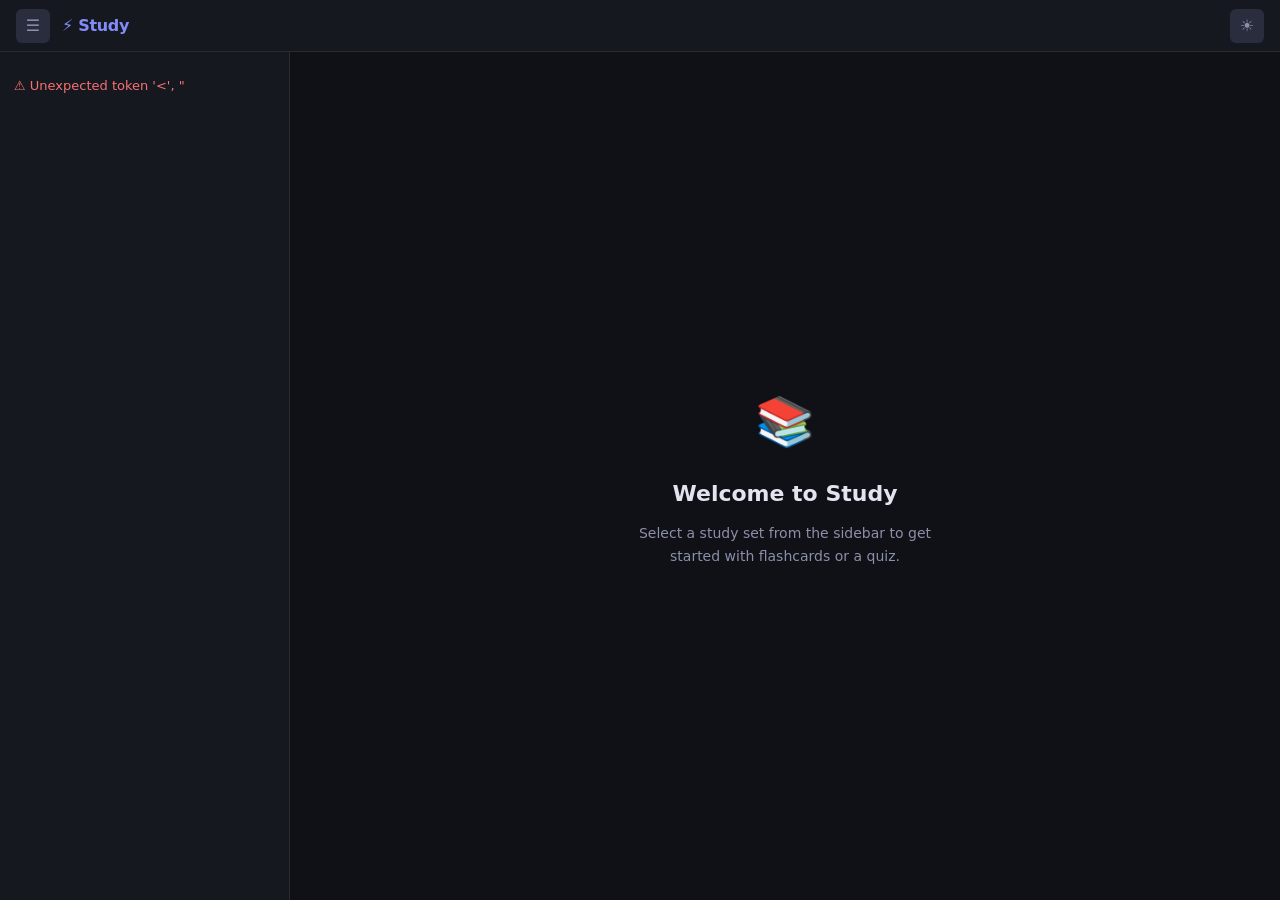
==== index.html @ 2423d0cb "init: flashcard and quiz study app - Vanilla JS/HTML/CSS single-page app served via nginx - Auto-dis" ====
<!--
  ╔══════════════════════════════════════════════════════════════╗
  ║  Study — Flashcard & Quiz Study Application               ║
  ║                                                              ║
  ║  HOW TO RUN:                                                 ║
  ║  This app uses fetch() to load JSON files, which requires    ║
  ║  a local HTTP server (file:// protocol won't work).          ║
  ║                                                              ║
  ║  Option 1:  docker compose up                                ║
  ║             → http://localhost:8080                          ║
  ║                                                              ║
  ║  Option 2:  npx serve .                                      ║
  ║  Option 3:  python3 -m http.server 8080                      ║
  ║  Option 4:  VS Code Live Server                              ║
  ╚══════════════════════════════════════════════════════════════╝
-->
<!DOCTYPE html>
<html lang="en">
<head>
  <meta charset="UTF-8">
  <meta name="viewport" content="width=device-width, initial-scale=1.0">
  <title>Study</title>
  <link rel="stylesheet" href="style.css">
</head>
<body class="dark">

<div id="app">

  <!-- Header -->
  <div id="header">
    <button id="btn-sidebar-toggle" title="Toggle sidebar">☰</button>
    <div id="header-title">⚡ Study</div>
    <button id="btn-theme" title="Toggle theme">🌙</button>
  </div>

  <!-- Loading overlay -->
  <div id="loading-overlay"><div class="spinner"></div></div>

  <!-- Sidebar -->
  <nav id="sidebar" aria-label="Study materials">
    <div id="sidebar-tree"></div>
  </nav>

  <!-- Main area -->
  <main id="main">

    <!-- Welcome state -->
    <div id="welcome">
      <div class="welcome-icon">📚</div>
      <div class="welcome-title">Welcome to Study</div>
      <div class="welcome-sub">Select a study set from the sidebar to get started with flashcards or a quiz.</div>
    </div>

    <!-- Content panel (hidden until file loaded) -->
    <div id="content-panel">

      <!-- Tab bar -->
      <div id="tab-bar">
        <button class="tab-btn" id="tab-btn-flashcards" data-tab="flashcards">⬛ Flashcards</button>
        <button class="tab-btn" id="tab-btn-quiz" data-tab="quiz">❓ Quiz</button>
        <div class="tab-spacer"></div>
        <div class="shuffle-wrap">
          <span class="shuffle-label">Shuffle</span>
          <button class="toggle-btn" id="btn-shuffle" title="Toggle shuffle"></button>
        </div>
      </div>

      <!-- Flashcards tab -->
      <div id="tab-flashcards">
        <div class="flashcard-scene">
          <div class="progress-text" id="fc-progress"></div>
          <div class="card-3d-wrap" id="card-wrap" role="button" tabindex="0" aria-label="Flashcard — click to flip">
            <div class="card-3d" id="card-3d">
              <div class="card-face card-face-front">
                <div class="card-face-label">FRONT</div>
                <div class="card-face-text" id="fc-front"></div>
                <div class="card-flip-hint">🖱 Click to reveal answer</div>
              </div>
              <div class="card-face card-face-back">
                <div class="card-face-label">BACK</div>
                <div class="card-face-text" id="fc-back"></div>
              </div>
            </div>
          </div>
          <div class="card-controls">
            <button class="nav-btn" id="fc-prev" title="Previous card">‹</button>
            <button class="nav-btn" id="fc-next" title="Next card">›</button>
          </div>
        </div>
      </div>

      <!-- Quiz tab -->
      <div id="tab-quiz">
        <div class="quiz-nav-bar">
          <button class="nav-btn" id="quiz-prev" title="Previous question (←)">‹</button>
          <div class="progress-text-quiz" id="quiz-progress-inline"></div>
          <button class="nav-btn" id="quiz-next" title="Next question (→)">›</button>
          <button class="finish-btn" id="quiz-finish" style="display:none">Finish Quiz</button>
        </div>
        <div class="quiz-scene">
          <div class="quiz-card" id="quiz-card">
            <div class="quiz-question" id="quiz-question"></div>
            <div id="quiz-answer-area"></div>
            <div class="feedback-row" id="quiz-feedback" style="display:none"></div>
          </div>
        </div>
      </div>

      <!-- Results tab -->
      <div id="tab-results">
        <div class="results-scene">
          <div class="score-card" id="score-card">
            <div class="score-num" id="result-score"></div>
            <div class="score-pct" id="result-pct"></div>
            <div class="score-label">Quiz Complete</div>
          </div>
          <div class="results-actions">
            <button class="btn-retake" id="btn-retake">↺ Retake Quiz</button>
            <button class="btn-back-study" id="btn-back-study">← Back to Flashcards</button>
          </div>
          <div class="review-list" id="review-list"></div>
        </div>
      </div>

    </div><!-- #content-panel -->
  </main>
</div><!-- #app -->

<script src="app.js"></script>
</body>
</html>
---- style.css ----
/* ── CSS Variables ─────────────────────────────────────────── */
:root {
  --sidebar-width: 290px;
  --header-height: 52px;
  --transition: 0.28s cubic-bezier(0.4, 0, 0.2, 1);
  --radius-sm: 6px;
  --radius-md: 10px;
  --radius-lg: 14px;
}

body.dark {
  --bg-page:       #0f1117;
  --bg-sidebar:    #161820;
  --bg-surface:    #1c1f2a;
  --bg-card:       #232636;
  --bg-card-back:  #1a2035;
  --bg-hover:      rgba(255,255,255,0.06);
  --bg-active:     rgba(99,102,241,0.18);
  --bg-input:      #2a2d3e;
  --bg-btn:        #2a2d3e;
  --bg-btn-hover:  #333650;
  --bg-correct:    rgba(34,197,94,0.15);
  --bg-wrong:      rgba(239,68,68,0.15);
  --bg-reveal:     rgba(59,130,246,0.12);
  --color-text:    #e2e4ee;
  --color-muted:   #8b8fa8;
  --color-dim:     #5a5e75;
  --color-accent:  #818cf8;
  --color-accent2: #6366f1;
  --color-border:  rgba(255,255,255,0.08);
  --color-border2: rgba(255,255,255,0.14);
  --color-correct: #4ade80;
  --color-wrong:   #f87171;
  --color-reveal:  #60a5fa;
  --shadow-card:   0 4px 24px rgba(0,0,0,0.45);
  --shadow-flip:   0 12px 40px rgba(0,0,0,0.6);
}

body.light {
  --bg-page:       #f5f5f7;
  --bg-sidebar:    #ffffff;
  --bg-surface:    #ffffff;
  --bg-card:       #ffffff;
  --bg-card-back:  #f0f4ff;
  --bg-hover:      rgba(0,0,0,0.05);
  --bg-active:     rgba(99,102,241,0.1);
  --bg-input:      #f3f4f6;
  --bg-btn:        #f3f4f6;
  --bg-btn-hover:  #e5e7eb;
  --bg-correct:    rgba(34,197,94,0.12);
  --bg-wrong:      rgba(239,68,68,0.1);
  --bg-reveal:     rgba(59,130,246,0.08);
  --color-text:    #111827;
  --color-muted:   #6b7280;
  --color-dim:     #9ca3af;
  --color-accent:  #6366f1;
  --color-accent2: #4f46e5;
  --color-border:  rgba(0,0,0,0.08);
  --color-border2: rgba(0,0,0,0.14);
  --color-correct: #16a34a;
  --color-wrong:   #dc2626;
  --color-reveal:  #2563eb;
  --shadow-card:   0 2px 12px rgba(0,0,0,0.08), 0 1px 3px rgba(0,0,0,0.06);
  --shadow-flip:   0 8px 32px rgba(0,0,0,0.15);
}

/* ── Reset & Base ──────────────────────────────────────────── */
*, *::before, *::after { box-sizing: border-box; margin: 0; padding: 0; }
html, body { height: 100%; overflow: hidden; }
body {
  font-family: -apple-system, BlinkMacSystemFont, 'Segoe UI', system-ui, sans-serif;
  background: var(--bg-page);
  color: var(--color-text);
  font-size: 15px;
  line-height: 1.5;
  transition: background var(--transition), color var(--transition);
}
button { cursor: pointer; border: none; background: none; font: inherit; color: inherit; }
input { font: inherit; color: inherit; }

/* ── Layout ────────────────────────────────────────────────── */
#app { display: flex; height: 100vh; overflow: hidden; }

/* ── Header ────────────────────────────────────────────────── */
#header {
  position: fixed; top: 0; left: 0; right: 0;
  height: var(--header-height);
  background: var(--bg-sidebar);
  border-bottom: 1px solid var(--color-border);
  display: flex; align-items: center;
  padding: 0 16px;
  z-index: 100;
  gap: 12px;
  transition: background var(--transition);
}
#header-title {
  font-size: 16px; font-weight: 600;
  color: var(--color-accent);
  letter-spacing: -0.3px;
  flex: 1;
}
#btn-sidebar-toggle, #btn-theme {
  width: 34px; height: 34px;
  display: flex; align-items: center; justify-content: center;
  border-radius: var(--radius-sm);
  background: var(--bg-btn);
  transition: background 0.15s;
  font-size: 16px;
  color: var(--color-muted);
  flex-shrink: 0;
}
#btn-sidebar-toggle:hover, #btn-theme:hover { background: var(--bg-btn-hover); color: var(--color-text); }

/* ── Sidebar ────────────────────────────────────────────────── */
#sidebar {
  position: fixed; top: var(--header-height); left: 0; bottom: 0;
  width: var(--sidebar-width);
  background: var(--bg-sidebar);
  border-right: 1px solid var(--color-border);
  overflow-y: auto;
  overflow-x: hidden;
  transition: transform var(--transition), background var(--transition);
  z-index: 50;
  padding: 8px 0 24px;
}
#sidebar.hidden { transform: translateX(calc(-1 * var(--sidebar-width))); }

#sidebar::-webkit-scrollbar { width: 4px; }
#sidebar::-webkit-scrollbar-track { background: transparent; }
#sidebar::-webkit-scrollbar-thumb { background: var(--color-border2); border-radius: 4px; }

/* ── Sidebar: themes & files ────────────────────────────────── */
.theme-group { margin-bottom: 2px; }
.theme-header {
  display: flex; align-items: center;
  padding: 7px 14px 7px 12px;
  gap: 8px;
  cursor: pointer;
  border-radius: 0;
  transition: background 0.12s;
  user-select: none;
}
.theme-header:hover { background: var(--bg-hover); }
.theme-icon {
  font-size: 13px;
  color: var(--color-dim);
  transition: transform 0.2s;
  flex-shrink: 0;
  display: inline-block;
}
.theme-icon.open { transform: rotate(90deg); }
.theme-label { font-size: 11px; font-weight: 600; text-transform: uppercase; letter-spacing: 0.8px; color: var(--color-muted); }
.theme-files { overflow: hidden; transition: max-height 0.25s ease; }

.file-item {
  display: flex; flex-direction: column;
  padding: 7px 10px 7px 16px;
  cursor: pointer;
  border-radius: var(--radius-sm);
  margin: 0 6px;
  transition: background 0.12s;
}
.file-item:hover { background: var(--bg-hover); }
.file-item.active { background: var(--bg-active); }
.file-item.active .file-name { color: var(--color-accent); font-weight: 500; }
.file-item-top { display: flex; align-items: center; gap: 6px; margin-bottom: 5px; }
.file-name { font-size: 13px; color: var(--color-text); flex: 1; min-width: 0; white-space: nowrap; overflow: hidden; text-overflow: ellipsis; }
.file-score { font-size: 10px; color: var(--color-muted); font-weight: 500; white-space: nowrap; flex-shrink: 0; }
.file-restart {
  opacity: 0; font-size: 11px; color: var(--color-dim);
  padding: 1px 4px; border-radius: var(--radius-sm);
  transition: opacity 0.15s, background 0.12s, color 0.12s;
  flex-shrink: 0; line-height: 1.4;
}
.file-item:hover .file-restart { opacity: 1; }
.file-restart:hover { background: var(--bg-btn-hover); color: var(--color-text); }
.file-progress-wrap {
  height: 3px;
  background: var(--color-border);
  border-radius: 2px;
  overflow: hidden;
}
.file-progress-bar {
  height: 100%; width: 0%;
  background: var(--color-accent2);
  border-radius: 2px;
  transition: width 0.35s ease;
}
.file-item.active .file-progress-bar { background: var(--color-accent); }

/* ── Main content area ──────────────────────────────────────── */
#main {
  margin-top: var(--header-height);
  margin-left: var(--sidebar-width);
  flex: 1;
  transition: margin-left var(--transition);
  overflow-y: auto;
  height: calc(100vh - var(--header-height));
  background: var(--bg-page);
  transition: background var(--transition), margin-left var(--transition);
}
#main.full { margin-left: 0; }

#main::-webkit-scrollbar { width: 6px; }
#main::-webkit-scrollbar-track { background: transparent; }
#main::-webkit-scrollbar-thumb { background: var(--color-border2); border-radius: 4px; }

/* ── Welcome / empty state ─────────────────────────────────── */
#welcome {
  display: flex; flex-direction: column; align-items: center; justify-content: center;
  height: 100%; gap: 12px;
  padding: 40px;
  text-align: center;
}
.welcome-icon { font-size: 48px; margin-bottom: 8px; }
.welcome-title { font-size: 22px; font-weight: 600; color: var(--color-text); }
.welcome-sub { font-size: 14px; color: var(--color-muted); max-width: 320px; line-height: 1.6; }

/* ── Content panel ──────────────────────────────────────────── */
#content-panel { display: none; flex-direction: column; height: 100%; }
#content-panel.visible { display: flex; }

/* ── Tab bar ────────────────────────────────────────────────── */
#tab-bar {
  display: flex; align-items: center;
  padding: 0 24px;
  border-bottom: 1px solid var(--color-border);
  background: var(--bg-surface);
  flex-shrink: 0;
  gap: 4px;
  height: 48px;
  transition: background var(--transition);
}
.tab-btn {
  padding: 6px 16px;
  font-size: 14px; font-weight: 500;
  border-radius: var(--radius-sm);
  color: var(--color-muted);
  transition: background 0.12s, color 0.12s;
}
.tab-btn:hover { background: var(--bg-hover); color: var(--color-text); }
.tab-btn.active { background: var(--bg-active); color: var(--color-accent); }

.tab-spacer { flex: 1; }
.shuffle-wrap { display: flex; align-items: center; gap: 8px; }
.shuffle-label { font-size: 12px; color: var(--color-muted); }
.toggle-btn {
  width: 38px; height: 22px;
  border-radius: 11px;
  background: var(--color-dim);
  position: relative; cursor: pointer;
  transition: background 0.2s;
  flex-shrink: 0;
  border: none;
}
.toggle-btn.on { background: var(--color-accent2); }
.toggle-btn::after {
  content: '';
  position: absolute; top: 3px; left: 3px;
  width: 16px; height: 16px;
  border-radius: 50%; background: #fff;
  transition: transform 0.2s;
}
.toggle-btn.on::after { transform: translateX(16px); }

/* ── Tab sections ───────────────────────────────────────────── */
#tab-flashcards, #tab-quiz, #tab-results { display: none; flex: 1; overflow-y: auto; }
#tab-flashcards.active, #tab-quiz.active, #tab-results.active { display: flex; flex-direction: column; }

/* ── Flashcard scene ────────────────────────────────────────── */
.flashcard-scene {
  display: flex; flex-direction: column; align-items: center;
  padding: 32px 24px 24px;
  flex: 1;
}
.progress-text { font-size: 13px; color: var(--color-muted); margin-bottom: 24px; font-weight: 500; }

.card-3d-wrap {
  perspective: 1000px;
  width: 100%; max-width: 600px; min-height: 260px;
  cursor: pointer;
  margin-bottom: 32px;
}
.card-3d {
  width: 100%; height: 100%; min-height: 260px;
  position: relative;
  transform-style: preserve-3d;
  transition: transform 0.55s cubic-bezier(0.4, 0, 0.2, 1);
}
.card-3d.flipped { transform: rotateY(180deg); }

.card-face {
  position: absolute; inset: 0;
  border-radius: var(--radius-lg);
  padding: 32px;
  display: flex; flex-direction: column; align-items: center; justify-content: center;
  text-align: center;
  backface-visibility: hidden;
  -webkit-backface-visibility: hidden;
  box-shadow: var(--shadow-card);
  transition: background var(--transition);
}
.card-face-front {
  background: var(--bg-card);
  border: 1px solid var(--color-border);
}
.card-face-back {
  background: var(--bg-card-back);
  border: 1px solid var(--color-border);
  transform: rotateY(180deg);
}

.card-face-label {
  font-size: 10px; font-weight: 600; text-transform: uppercase; letter-spacing: 1px;
  color: var(--color-dim); margin-bottom: 16px;
}
.card-face-text { font-size: 17px; line-height: 1.6; color: var(--color-text); }
.card-flip-hint {
  font-size: 12px; color: var(--color-dim); margin-top: 16px;
  display: flex; align-items: center; gap: 6px;
}

.card-controls {
  display: flex; align-items: center; gap: 24px;
}
.nav-btn {
  width: 44px; height: 44px;
  display: flex; align-items: center; justify-content: center;
  border-radius: 50%;
  background: var(--bg-btn);
  font-size: 18px; color: var(--color-muted);
  transition: background 0.12s, color 0.12s, transform 0.1s;
}
.nav-btn:hover:not(:disabled) { background: var(--bg-btn-hover); color: var(--color-text); }
.nav-btn:active:not(:disabled) { transform: scale(0.93); }
.nav-btn:disabled { opacity: 0.35; cursor: not-allowed; }

/* ── Quiz ───────────────────────────────────────────────────── */
#tab-quiz { display: none; flex-direction: column; flex: 1; overflow: hidden; }
#tab-quiz.active { display: flex; }
.quiz-nav-bar {
  display: flex; align-items: center; gap: 12px;
  padding: 10px 24px;
  border-bottom: 1px solid var(--color-border);
  background: var(--bg-surface);
  flex-shrink: 0;
  transition: background var(--transition);
}
.progress-text-quiz { flex: 1; text-align: center; font-size: 13px; color: var(--color-muted); font-weight: 500; }
.quiz-scene {
  display: flex; flex-direction: column; align-items: center;
  padding: 32px 24px 24px;
  flex: 1;
  overflow-y: auto;
}
.quiz-card {
  width: 100%; max-width: 620px;
  background: var(--bg-card);
  border: 1px solid var(--color-border);
  border-radius: var(--radius-lg);
  padding: 28px 28px 24px;
  box-shadow: var(--shadow-card);
  transition: background var(--transition);
}
.quiz-question { font-size: 17px; line-height: 1.6; color: var(--color-text); margin-bottom: 22px; font-weight: 500; }

.options-list { display: flex; flex-direction: column; gap: 10px; }
.option-btn {
  width: 100%; padding: 12px 16px;
  text-align: left; font-size: 15px;
  border: 1.5px solid var(--color-border2);
  border-radius: var(--radius-md);
  background: var(--bg-input);
  color: var(--color-text);
  transition: background 0.12s, border-color 0.12s, transform 0.08s;
  line-height: 1.4;
}
.option-btn:hover:not(:disabled) { background: var(--bg-btn-hover); border-color: var(--color-accent); }
.option-btn:active:not(:disabled) { transform: scale(0.99); }
.option-btn:disabled { cursor: default; }
.option-btn.correct { background: var(--bg-correct); border-color: var(--color-correct); color: var(--color-correct); }
.option-btn.wrong { background: var(--bg-wrong); border-color: var(--color-wrong); color: var(--color-wrong); }
.option-btn.reveal { background: var(--bg-reveal); border-color: var(--color-reveal); color: var(--color-reveal); }

.tf-row { display: flex; gap: 12px; }
.tf-btn {
  flex: 1; padding: 12px 16px;
  font-size: 15px; font-weight: 500;
  border: 1.5px solid var(--color-border2);
  border-radius: var(--radius-md);
  background: var(--bg-input);
  color: var(--color-text);
  transition: background 0.12s, border-color 0.12s;
}
.tf-btn:hover:not(:disabled) { background: var(--bg-btn-hover); border-color: var(--color-accent); }
.tf-btn:disabled { cursor: default; }
.tf-btn.correct { background: var(--bg-correct); border-color: var(--color-correct); color: var(--color-correct); }
.tf-btn.wrong { background: var(--bg-wrong); border-color: var(--color-wrong); color: var(--color-wrong); }

.text-answer-wrap { display: flex; flex-direction: column; gap: 10px; }
.text-area { resize: vertical; min-height: 90px; line-height: 1.5; }
.text-input {
  flex: 1; padding: 10px 14px;
  border: 1.5px solid var(--color-border2);
  border-radius: var(--radius-md);
  background: var(--bg-input);
  color: var(--color-text);
  font-size: 15px;
  outline: none;
  transition: border-color 0.15s;
}
.text-input:focus { border-color: var(--color-accent); }
.text-input:disabled { opacity: 0.7; cursor: default; }
.submit-btn {
  padding: 10px 18px;
  border: 1.5px solid var(--color-accent2);
  border-radius: var(--radius-md);
  background: var(--color-accent2);
  color: #fff;
  font-size: 15px; font-weight: 500;
  transition: opacity 0.15s, transform 0.08s;
  white-space: nowrap;
  flex-shrink: 0;
}
.submit-btn:hover { opacity: 0.88; }
.submit-btn:active { transform: scale(0.97); }
.submit-btn:disabled { opacity: 0.45; cursor: default; }

.feedback-row {
  margin-top: 14px; font-size: 14px; font-weight: 500;
  display: flex; align-items: center; gap: 8px;
}
.feedback-row.correct { color: var(--color-correct); }
.feedback-row.wrong { color: var(--color-wrong); }
.feedback-correct-reveal { color: var(--color-reveal); font-weight: 400; }
.feedback-row.neutral { color: var(--color-muted); }
.feedback-ref-answer { color: var(--color-correct); font-weight: 400; display: block; margin-top: 6px; }
.feedback-row.neutral { flex-direction: column; align-items: flex-start; }



.finish-btn {
  padding: 10px 20px;
  border: 1.5px solid var(--color-accent2);
  border-radius: var(--radius-md);
  background: var(--color-accent2);
  color: #fff; font-size: 14px; font-weight: 500;
  transition: opacity 0.15s, transform 0.08s;
}
.finish-btn:hover { opacity: 0.88; }
.finish-btn:active { transform: scale(0.97); }

/* ── Results ─────────────────────────────────────────────────── */
.results-scene {
  display: flex; flex-direction: column; align-items: center;
  padding: 40px 24px 40px;
  flex: 1;
  gap: 28px;
}
.score-card {
  background: var(--bg-card);
  border: 1px solid var(--color-border);
  border-radius: var(--radius-lg);
  padding: 32px 40px;
  text-align: center;
  box-shadow: var(--shadow-card);
  min-width: 280px;
}
.score-num { font-size: 44px; font-weight: 700; line-height: 1; margin-bottom: 6px; }
.score-pct { font-size: 20px; font-weight: 600; color: var(--color-muted); }
.score-label { font-size: 14px; color: var(--color-dim); margin-top: 8px; }

.score-card.great .score-num { color: var(--color-correct); }
.score-card.ok .score-num { color: #f59e0b; }
.score-card.low .score-num { color: var(--color-wrong); }

.results-actions { display: flex; gap: 12px; flex-wrap: wrap; justify-content: center; }
.results-actions button {
  padding: 10px 22px;
  border-radius: var(--radius-md);
  font-size: 14px; font-weight: 500;
  transition: opacity 0.15s, transform 0.08s;
}
.results-actions button:active { transform: scale(0.97); }
.btn-retake {
  background: var(--color-accent2); color: #fff;
  border: 1.5px solid var(--color-accent2);
}
.btn-back-study {
  background: var(--bg-btn); color: var(--color-text);
  border: 1.5px solid var(--color-border2);
}
.btn-retake:hover { opacity: 0.88; }
.btn-back-study:hover { background: var(--bg-btn-hover); }

.review-list { width: 100%; max-width: 640px; display: flex; flex-direction: column; gap: 12px; }
.review-item {
  background: var(--bg-card);
  border: 1px solid var(--color-border);
  border-radius: var(--radius-md);
  padding: 14px 16px;
  font-size: 14px;
  transition: background var(--transition);
}
.review-item.correct-item { border-left: 3px solid var(--color-correct); }
.review-item.open-item { border-left: 3px solid var(--color-muted); }
.review-item.wrong-item { border-left: 3px solid var(--color-wrong); }
.review-q { font-weight: 500; color: var(--color-text); margin-bottom: 8px; display: flex; gap: 8px; align-items: flex-start; }
.review-indicator { flex-shrink: 0; font-size: 15px; margin-top: 1px; }
.review-indicator.ok { color: var(--color-correct); }
.review-indicator.open { color: var(--color-muted); }
.review-indicator.bad { color: var(--color-wrong); }
.review-answers { display: flex; flex-direction: column; gap: 4px; padding-left: 24px; }
.review-ans-row { font-size: 13px; color: var(--color-muted); }
.review-ans-row span { font-weight: 500; }
.review-ans-row.user-correct span { color: var(--color-correct); }
.review-ans-row.user-wrong span { color: var(--color-wrong); }
.review-ans-row.correct-ans span { color: var(--color-correct); }
.review-ans-row.user-open span { color: var(--color-text); }
.review-ans-row.ref-ans { font-style: italic; }
.review-ans-row.ref-ans span { color: var(--color-muted); }

/* ── Loading ─────────────────────────────────────────────────── */
#loading-overlay {
  display: none; position: fixed; inset: 0;
  background: rgba(0,0,0,0.4);
  align-items: center; justify-content: center;
  z-index: 200;
}
#loading-overlay.visible { display: flex; }
.spinner {
  width: 36px; height: 36px;
  border: 3px solid var(--color-border2);
  border-top-color: var(--color-accent);
  border-radius: 50%;
  animation: spin 0.7s linear infinite;
}
@keyframes spin { to { transform: rotate(360deg); } }

/* ── Responsive ──────────────────────────────────────────────── */
@media (max-width: 640px) {
  :root { --sidebar-width: 240px; }
  .card-face { padding: 24px 20px; }
  .card-face-text { font-size: 15px; }
  .quiz-card { padding: 20px; }
  .quiz-question { font-size: 15px; }
}
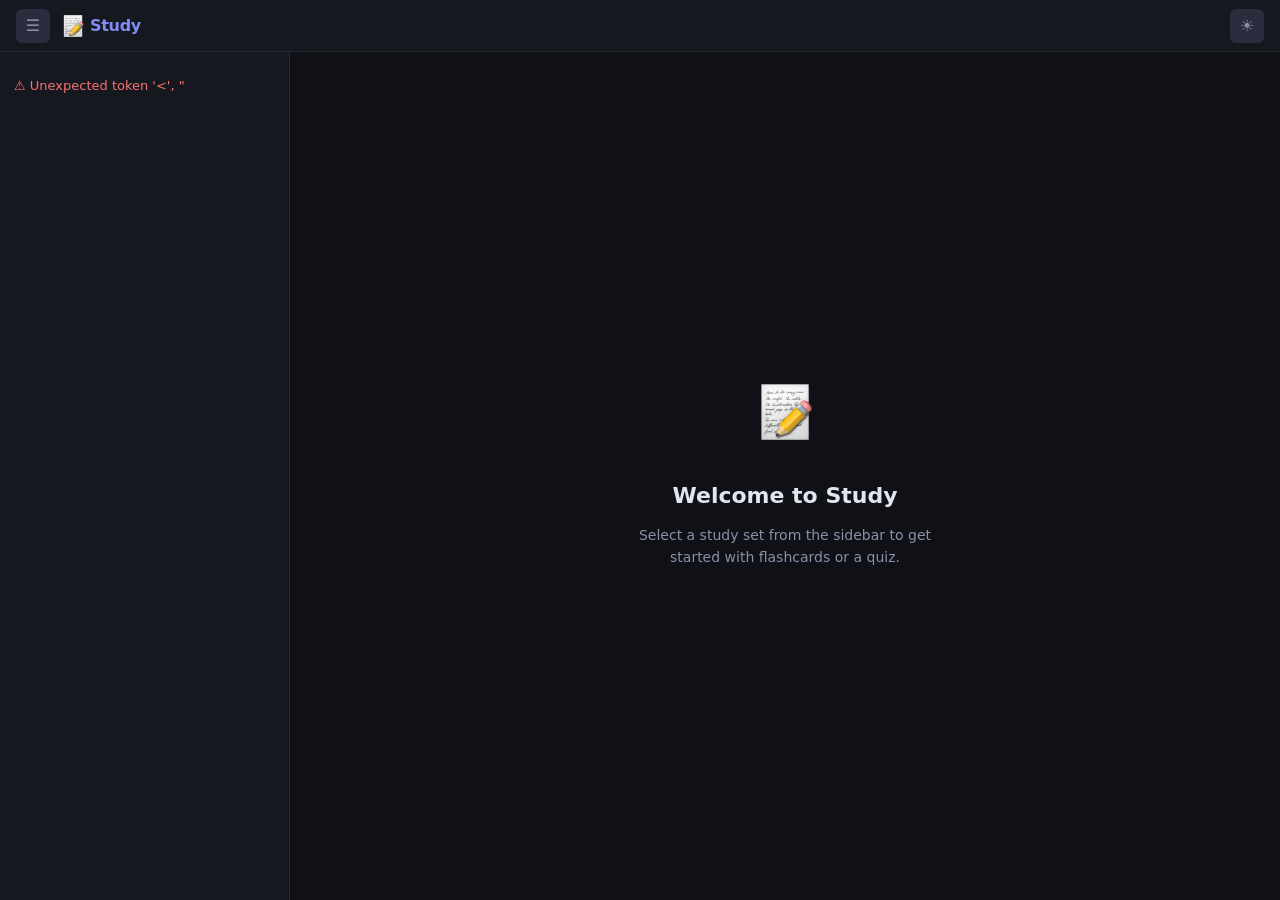
==== commit c50dfa66: "feat: add memo icon as favicon and replace emoji in header and welcome screen" ====
--- a/index.html
+++ b/index.html
@@ -21,6 +21,7 @@
   <meta name="viewport" content="width=device-width, initial-scale=1.0">
   <title>Study</title>
   <link rel="stylesheet" href="style.css">
+  <link rel="icon" type="image/png" href="icons/memo.png">
 </head>
 <body class="dark">
 
@@ -29,7 +30,7 @@
   <!-- Header -->
   <div id="header">
     <button id="btn-sidebar-toggle" title="Toggle sidebar">☰</button>
-    <div id="header-title">⚡ Study</div>
+    <div id="header-title"><img src="icons/memo.png" style="height:22px;vertical-align:middle;margin-right:6px;">Study</div>
     <button id="btn-theme" title="Toggle theme">🌙</button>
   </div>
 
@@ -46,7 +47,7 @@
 
     <!-- Welcome state -->
     <div id="welcome">
-      <div class="welcome-icon">📚</div>
+      <div class="welcome-icon"><img src="icons/memo.png" style="width:56px;"></div>
       <div class="welcome-title">Welcome to Study</div>
       <div class="welcome-sub">Select a study set from the sidebar to get started with flashcards or a quiz.</div>
     </div>
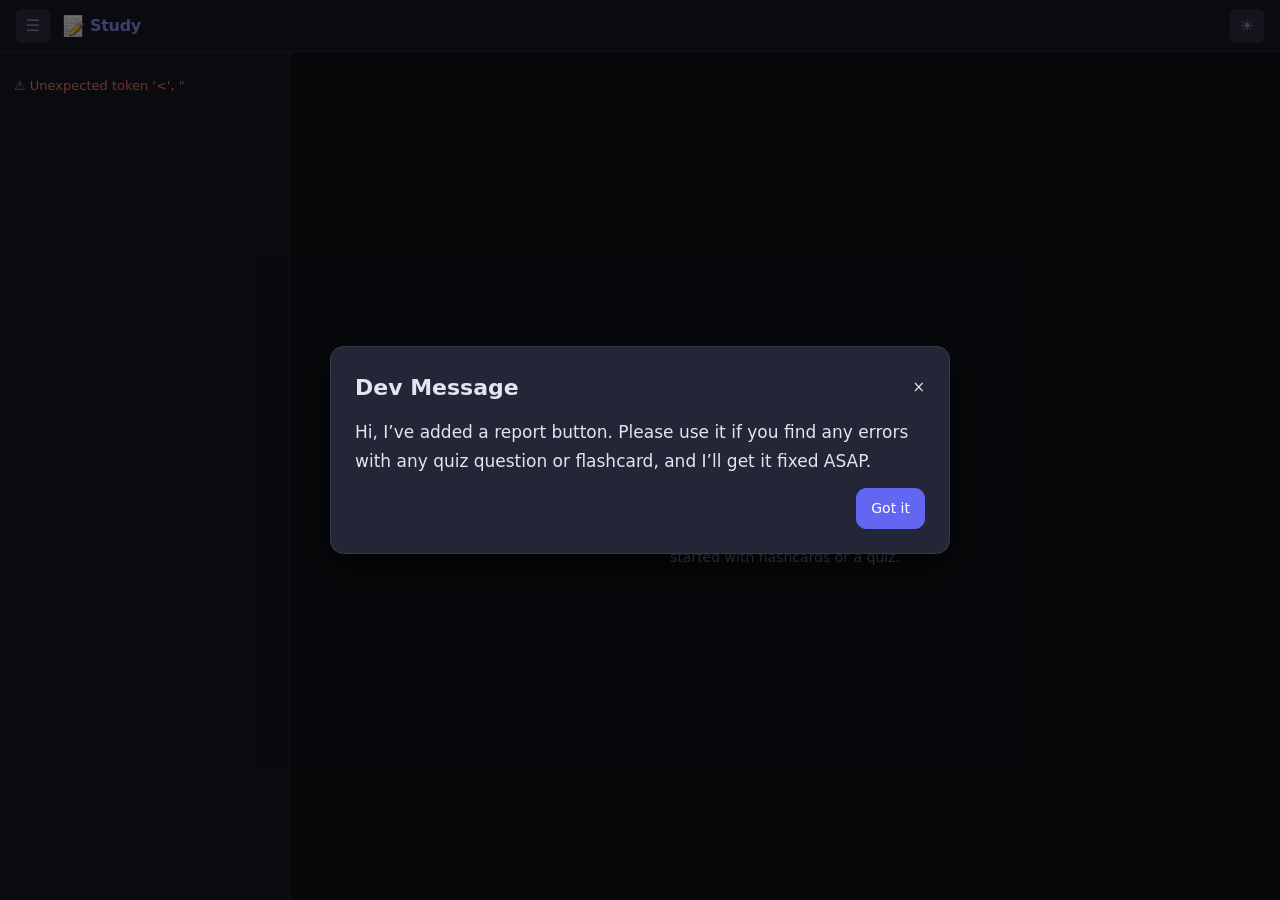
==== commit cacc1c5e: "dev note" ====
--- a/index.html
+++ b/index.html
@@ -1,6 +1,6 @@
 <!--
   ╔══════════════════════════════════════════════════════════════╗
-  ║  Study — Flashcard & Quiz Study Application               ║
+  ║  Study — Flashcard & Quiz Study Application                  ║
   ║                                                              ║
   ║  HOW TO RUN:                                                 ║
   ║  This app uses fetch() to load JSON files, which requires    ║
@@ -86,6 +86,7 @@
           <div class="card-controls">
             <button class="nav-btn" id="fc-prev" title="Previous card">‹</button>
             <button class="nav-btn" id="fc-next" title="Next card">›</button>
+            <button id="btn-report-fab" title="Report an issue" aria-label="Report an issue">Report 🚩</button>
           </div>
         </div>
       </div>
@@ -103,6 +104,9 @@
             <div class="quiz-question" id="quiz-question"></div>
             <div id="quiz-answer-area"></div>
             <div class="feedback-row" id="quiz-feedback" style="display:none"></div>
+          </div>
+          <div class="report-inline-wrap">
+            <button id="btn-report-quiz" class="btn-report-inline" title="Report an issue" aria-label="Report an issue">Report 🚩</button>
           </div>
         </div>
       </div>
@@ -127,6 +131,42 @@
   </main>
 </div><!-- #app -->
 
-<script src="app.js"></script>
+<div id="report-modal" class="modal-backdrop" aria-hidden="true">
+  <div class="modal-card" role="dialog" aria-modal="true" aria-labelledby="report-modal-title">
+    <div class="modal-head">
+      <h2 id="report-modal-title">Report an issue</h2>
+      <button id="btn-report-close" title="Close">×</button>
+    </div>
+
+    <form id="report-form">
+      <textarea id="report-text" rows="6" placeholder="Describe the issue..." required></textarea>
+      <div class="modal-actions">
+        <button type="button" id="btn-report-cancel">Cancel</button>
+        <button type="submit" id="btn-report-submit">Submit report</button>
+      </div>
+      <div id="report-status"></div>
+    </form>
+  </div>
+</div>
+
+<div id="dev-message-modal" class="modal-backdrop" aria-hidden="true">
+  <div class="modal-card dev-message-card" role="dialog" aria-modal="true" aria-labelledby="dev-message-title">
+    <div class="modal-head">
+      <h2 id="dev-message-title">Dev Message</h2>
+      <button id="btn-dev-message-close" title="Close">×</button>
+    </div>
+
+    <p class="dev-message-content">
+      Hi, I’ve added a report button. Please use it if you find any errors with any quiz question or flashcard, and I’ll get it fixed ASAP.
+    </p>
+
+    <div class="modal-actions">
+      <button type="button" id="btn-dev-message-ok">Got it</button>
+    </div>
+  </div>
+</div>
+
+<script src="migrate.js"></script>
+<script src="app.js?v=3"></script>
 </body>
 </html>
--- a/style.css
+++ b/style.css
@@ -545,3 +545,345 @@
   .quiz-card { padding: 20px; }
   .quiz-question { font-size: 15px; }
 }
+
+/* ── Report flag, modal, reports page ───────────────────────── */
+
+#btn-report-fab,
+.btn-report-inline {
+  height: 34px;
+  padding: 0 12px;
+  border-radius: var(--radius-sm);
+  background: var(--bg-btn);
+  color: var(--color-muted);
+  border: 1px solid var(--color-border2);
+  font-size: 13px;
+  font-weight: 500;
+  line-height: 1;
+  display: inline-flex;
+  align-items: center;
+  justify-content: center;
+  gap: 6px;
+  filter: drop-shadow(0 2px 6px rgba(0,0,0,0.25));
+  transition: transform 0.12s ease, opacity 0.12s ease, background 0.15s, color 0.15s;
+  opacity: 0.95;
+}
+
+#btn-report-fab:hover,
+.btn-report-inline:hover {
+  transform: scale(1.04);
+  opacity: 1;
+  background: var(--bg-btn-hover);
+  color: var(--color-text);
+}
+
+#btn-report-fab:active,
+.btn-report-inline:active {
+  transform: scale(0.98);
+}
+
+.card-controls {
+  width: 100%;
+  max-width: 600px;
+  justify-content: center;
+  position: relative;
+}
+
+#btn-report-fab {
+  position: absolute;
+  right: 0;
+}
+
+.report-inline-wrap {
+  align-self: center;
+  width: 100%;
+  max-width: 620px;
+  margin-top: 18px;
+  display: flex;
+  justify-content: flex-end;
+}
+
+.btn-report-inline {
+  width: auto;
+}
+
+/* ── Report modal ───────────────────────────────────────────── */
+
+.modal-backdrop {
+  display: none;
+  position: fixed;
+  inset: 0;
+  z-index: 300;
+  background: rgba(0,0,0,0.55);
+  align-items: center;
+  justify-content: center;
+  padding: 20px;
+}
+
+.modal-backdrop.visible {
+  display: flex;
+}
+
+.modal-card {
+  width: 100%;
+  max-width: 460px;
+  background: var(--bg-card);
+  border: 1px solid var(--color-border);
+  border-radius: var(--radius-lg);
+  box-shadow: var(--shadow-flip);
+  padding: 18px;
+}
+
+.modal-head {
+  display: flex;
+  align-items: center;
+  gap: 12px;
+  margin-bottom: 14px;
+}
+
+.modal-head h2 {
+  flex: 1;
+  font-size: 18px;
+  font-weight: 600;
+}
+
+#btn-report-close {
+  width: 30px;
+  height: 30px;
+  border-radius: var(--radius-sm);
+  background: var(--bg-btn);
+  color: var(--color-muted);
+  font-size: 20px;
+  line-height: 1;
+}
+
+#btn-report-close:hover {
+  background: var(--bg-btn-hover);
+  color: var(--color-text);
+}
+
+#report-text {
+  width: 100%;
+  resize: vertical;
+  min-height: 120px;
+  padding: 10px 12px;
+  border: 1.5px solid var(--color-border2);
+  border-radius: var(--radius-md);
+  background: var(--bg-input);
+  color: var(--color-text);
+  font: inherit;
+  outline: none;
+}
+
+#report-text:focus {
+  border-color: var(--color-accent);
+}
+
+.modal-actions {
+  display: flex;
+  justify-content: flex-end;
+  gap: 10px;
+  margin-top: 12px;
+}
+
+.modal-actions button {
+  padding: 9px 14px;
+  border-radius: var(--radius-md);
+  font-size: 14px;
+  font-weight: 500;
+}
+
+#btn-report-cancel {
+  background: var(--bg-btn);
+  color: var(--color-text);
+  border: 1px solid var(--color-border2);
+}
+
+#btn-report-submit {
+  background: var(--color-accent2);
+  color: #fff;
+  border: 1px solid var(--color-accent2);
+}
+
+#btn-report-submit:disabled {
+  opacity: 0.5;
+  cursor: default;
+}
+
+#report-status {
+  margin-top: 10px;
+  min-height: 20px;
+  font-size: 13px;
+  color: var(--color-muted);
+}
+
+#report-status.ok {
+  color: var(--color-correct);
+}
+
+#report-status.error {
+  color: var(--color-wrong);
+}
+
+/* ── Reports page ───────────────────────────────────────────── */
+
+html:has(body.reports-body),
+body.reports-body {
+  height: auto;
+  min-height: 100%;
+  overflow-y: auto;
+  overflow-x: hidden;
+}
+
+body.reports-body {
+  padding-bottom: 48px;
+}
+
+.reports-page {
+  max-width: 1040px;
+  margin: 0 auto;
+  padding: 32px 20px;
+}
+
+.reports-header {
+  display: flex;
+  align-items: center;
+  gap: 16px;
+  margin-bottom: 20px;
+}
+
+.reports-header h1 {
+  flex: 1;
+  font-size: 26px;
+}
+
+.reports-header a {
+  color: var(--color-accent);
+  text-decoration: none;
+  font-size: 14px;
+}
+
+.reports-header a:hover {
+  text-decoration: underline;
+}
+
+.reports-list {
+  display: flex;
+  flex-direction: column;
+  gap: 12px;
+}
+
+.report-card {
+  background: var(--bg-card);
+  border: 1px solid var(--color-border);
+  border-left: 3px solid var(--color-wrong);
+  border-radius: var(--radius-md);
+  padding: 14px 16px;
+  box-shadow: var(--shadow-card);
+}
+
+.report-card.resolved {
+  border-left-color: var(--color-correct);
+  opacity: 0.75;
+}
+
+.report-card.error {
+  border-left-color: var(--color-wrong);
+  color: var(--color-wrong);
+}
+
+.report-meta {
+  display: flex;
+  align-items: center;
+  flex-wrap: wrap;
+  gap: 10px;
+  color: var(--color-muted);
+  font-size: 12px;
+  margin-bottom: 8px;
+}
+
+.report-card p {
+  white-space: pre-wrap;
+  margin-bottom: 10px;
+}
+
+.report-card pre {
+  overflow-x: auto;
+  white-space: pre-wrap;
+  word-break: break-word;
+  background: var(--bg-input);
+  border: 1px solid var(--color-border);
+  border-radius: var(--radius-sm);
+  padding: 10px;
+  font-size: 12px;
+  color: var(--color-muted);
+}
+
+.report-resolve-btn {
+  margin-left: auto;
+  padding: 5px 10px;
+  border-radius: var(--radius-sm);
+  background: var(--bg-btn);
+  color: var(--color-text);
+  border: 1px solid var(--color-border2);
+  font-size: 12px;
+  font-weight: 500;
+}
+
+.report-resolve-btn:hover:not(:disabled) {
+  background: var(--bg-btn-hover);
+}
+
+.report-resolve-btn:disabled {
+  opacity: 0.55;
+  cursor: default;
+}
+
+.report-card.resolved .report-resolve-btn {
+  color: var(--color-muted);
+}
+
+@media (max-width: 640px) {
+  #btn-report-fab,
+  .btn-report-inline {
+    font-size: 13px;
+  }
+
+  .reports-page {
+    padding: 24px 14px;
+  }
+
+  .reports-header {
+    align-items: flex-start;
+  }
+
+  .report-resolve-btn {
+    width: 100%;
+    margin-left: 0;
+  }
+}
+
+.dev-message-content {
+  color: var(--color-text);
+  font-size: 15px;
+  line-height: 1.6;
+}
+
+#btn-dev-message-ok {
+  background: var(--color-accent2);
+  color: #fff;
+  border: 1px solid var(--color-accent2);
+}
+
+.dev-message-card {
+  max-width: 620px;
+  padding: 24px;
+}
+
+.dev-message-card .modal-head h2 {
+  font-size: 22px;
+}
+
+.dev-message-content {
+  font-size: 17px;
+  line-height: 1.7;
+}
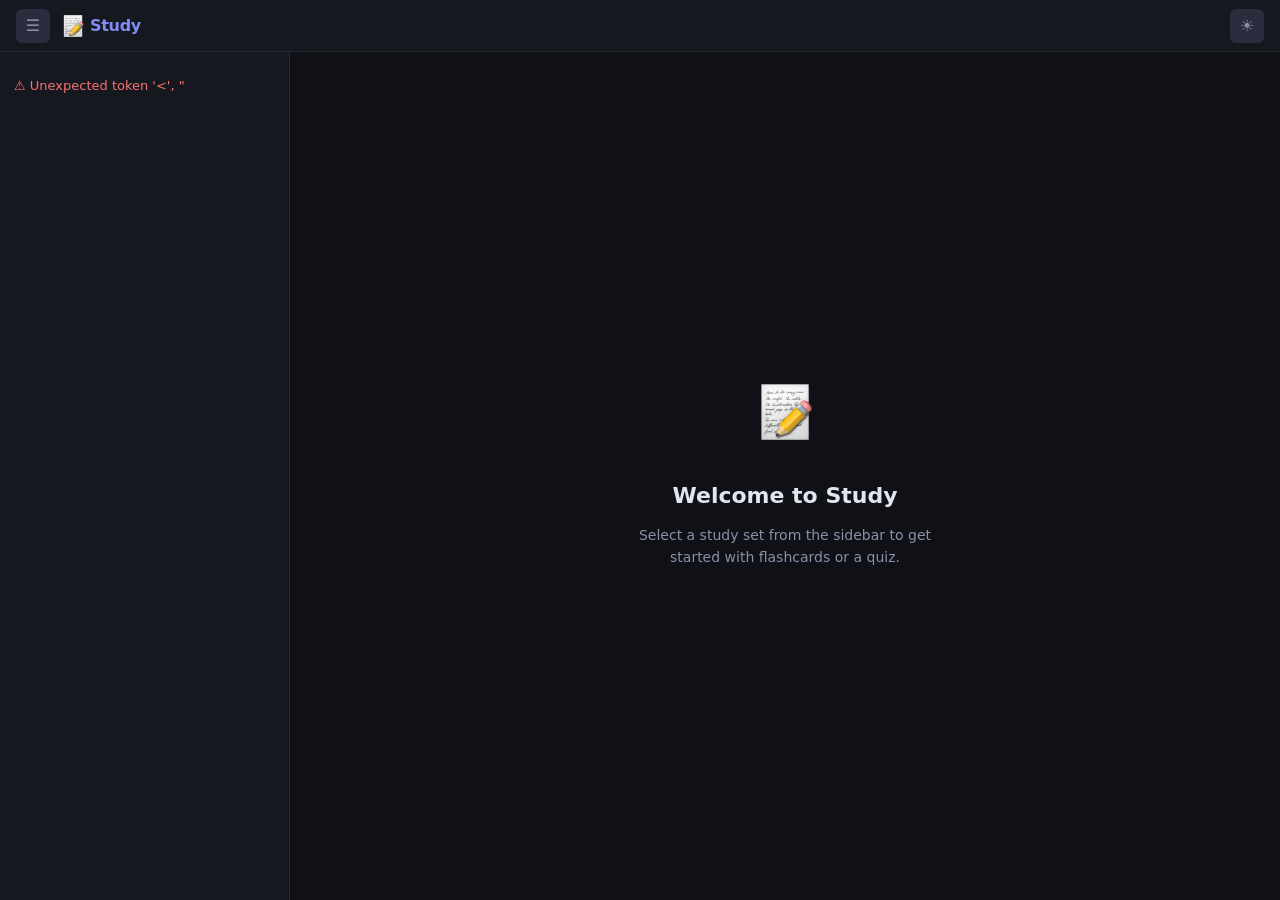
==== commit 824755f7: "Add endless study mode and external dev messages" ====
--- a/index.html
+++ b/index.html
@@ -93,19 +93,17 @@
 
       <!-- Quiz tab -->
       <div id="tab-quiz">
-        <div class="quiz-nav-bar">
-          <button class="nav-btn" id="quiz-prev" title="Previous question (←)">‹</button>
+        <div class="quiz-scene">
           <div class="progress-text-quiz" id="quiz-progress-inline"></div>
-          <button class="nav-btn" id="quiz-next" title="Next question (→)">›</button>
-          <button class="finish-btn" id="quiz-finish" style="display:none">Finish Quiz</button>
-        </div>
-        <div class="quiz-scene">
           <div class="quiz-card" id="quiz-card">
             <div class="quiz-question" id="quiz-question"></div>
             <div id="quiz-answer-area"></div>
             <div class="feedback-row" id="quiz-feedback" style="display:none"></div>
           </div>
-          <div class="report-inline-wrap">
+          <div class="quiz-controls">
+            <button class="nav-btn" id="quiz-prev" title="Previous question (←)">‹</button>
+            <button class="nav-btn" id="quiz-next" title="Next question (→)">›</button>
+            <button class="finish-btn" id="quiz-finish" style="display:none">Finish Quiz</button>
             <button id="btn-report-quiz" class="btn-report-inline" title="Report an issue" aria-label="Report an issue">Report 🚩</button>
           </div>
         </div>
@@ -149,24 +147,7 @@
   </div>
 </div>
 
-<div id="dev-message-modal" class="modal-backdrop" aria-hidden="true">
-  <div class="modal-card dev-message-card" role="dialog" aria-modal="true" aria-labelledby="dev-message-title">
-    <div class="modal-head">
-      <h2 id="dev-message-title">Dev Message</h2>
-      <button id="btn-dev-message-close" title="Close">×</button>
-    </div>
-
-    <p class="dev-message-content">
-      Hi, I’ve added a report button. Please use it if you find any errors with any quiz question or flashcard, and I’ll get it fixed ASAP.
-    </p>
-
-    <div class="modal-actions">
-      <button type="button" id="btn-dev-message-ok">Got it</button>
-    </div>
-  </div>
-</div>
-
 <script src="migrate.js"></script>
-<script src="app.js?v=3"></script>
+<script src="app.js?v=6"></script>
 </body>
 </html>
--- a/style.css
+++ b/style.css
@@ -188,6 +188,32 @@
 }
 .file-item.active .file-progress-bar { background: var(--color-accent); }
 
+.endless-item {
+  margin-bottom: 6px;
+  border: 1px solid transparent;
+}
+
+.endless-item.active {
+  border-color: var(--color-border2);
+}
+
+.endless-name {
+  font-weight: 600;
+}
+
+.endless-sub {
+  font-size: 10px;
+  color: var(--color-dim);
+  margin-top: -2px;
+  white-space: nowrap;
+  overflow: hidden;
+  text-overflow: ellipsis;
+}
+
+.endless-score {
+  font-size: 11px;
+}
+
 /* ── Main content area ──────────────────────────────────────── */
 #main {
   margin-top: var(--header-height);
@@ -338,15 +364,7 @@
 /* ── Quiz ───────────────────────────────────────────────────── */
 #tab-quiz { display: none; flex-direction: column; flex: 1; overflow: hidden; }
 #tab-quiz.active { display: flex; }
-.quiz-nav-bar {
-  display: flex; align-items: center; gap: 12px;
-  padding: 10px 24px;
-  border-bottom: 1px solid var(--color-border);
-  background: var(--bg-surface);
-  flex-shrink: 0;
-  transition: background var(--transition);
-}
-.progress-text-quiz { flex: 1; text-align: center; font-size: 13px; color: var(--color-muted); font-weight: 500; }
+.progress-text-quiz { font-size: 13px; color: var(--color-muted); margin-bottom: 24px; font-weight: 500; text-align: center; }
 .quiz-scene {
   display: flex; flex-direction: column; align-items: center;
   padding: 32px 24px 24px;
@@ -361,8 +379,62 @@
   padding: 28px 28px 24px;
   box-shadow: var(--shadow-card);
   transition: background var(--transition);
+  margin-bottom: 32px;
+}
+.quiz-controls {
+  display: flex; align-items: center; justify-content: center; gap: 24px;
+  width: 100%;
+  max-width: 620px;
+  position: relative;
+}
+.quiz-controls .btn-report-inline {
+  position: absolute;
+  right: 0;
 }
 .quiz-question { font-size: 17px; line-height: 1.6; color: var(--color-text); margin-bottom: 22px; font-weight: 500; }
+
+.endless-source {
+  font-size: 12px;
+  color: var(--color-muted);
+  margin-bottom: 10px;
+  font-weight: 500;
+}
+
+.self-grade-row {
+  display: flex;
+  gap: 10px;
+  margin-top: 10px;
+  flex-wrap: wrap;
+}
+
+.self-grade-btn {
+  padding: 8px 12px;
+  border-radius: var(--radius-md);
+  font-size: 13px;
+  font-weight: 500;
+  border: 1px solid var(--color-border2);
+  background: var(--bg-btn);
+  color: var(--color-text);
+}
+
+.self-grade-btn:hover:not(:disabled) {
+  background: var(--bg-btn-hover);
+}
+
+.self-grade-btn:disabled {
+  opacity: 0.55;
+  cursor: default;
+}
+
+.correct-grade {
+  border-color: var(--color-correct);
+  color: var(--color-correct);
+}
+
+.wrong-grade {
+  border-color: var(--color-wrong);
+  color: var(--color-wrong);
+}
 
 .options-list { display: flex; flex-direction: column; gap: 10px; }
 .option-btn {
@@ -543,6 +615,7 @@
   .card-face { padding: 24px 20px; }
   .card-face-text { font-size: 15px; }
   .quiz-card { padding: 20px; }
+  .quiz-controls { gap: 16px; }
   .quiz-question { font-size: 15px; }
 }
 
@@ -646,7 +719,8 @@
   font-weight: 600;
 }
 
-#btn-report-close {
+#btn-report-close,
+#btn-dev-message-close {
   width: 30px;
   height: 30px;
   border-radius: var(--radius-sm);
@@ -656,7 +730,8 @@
   line-height: 1;
 }
 
-#btn-report-close:hover {
+#btn-report-close:hover,
+#btn-dev-message-close:hover {
   background: var(--bg-btn-hover);
   color: var(--color-text);
 }
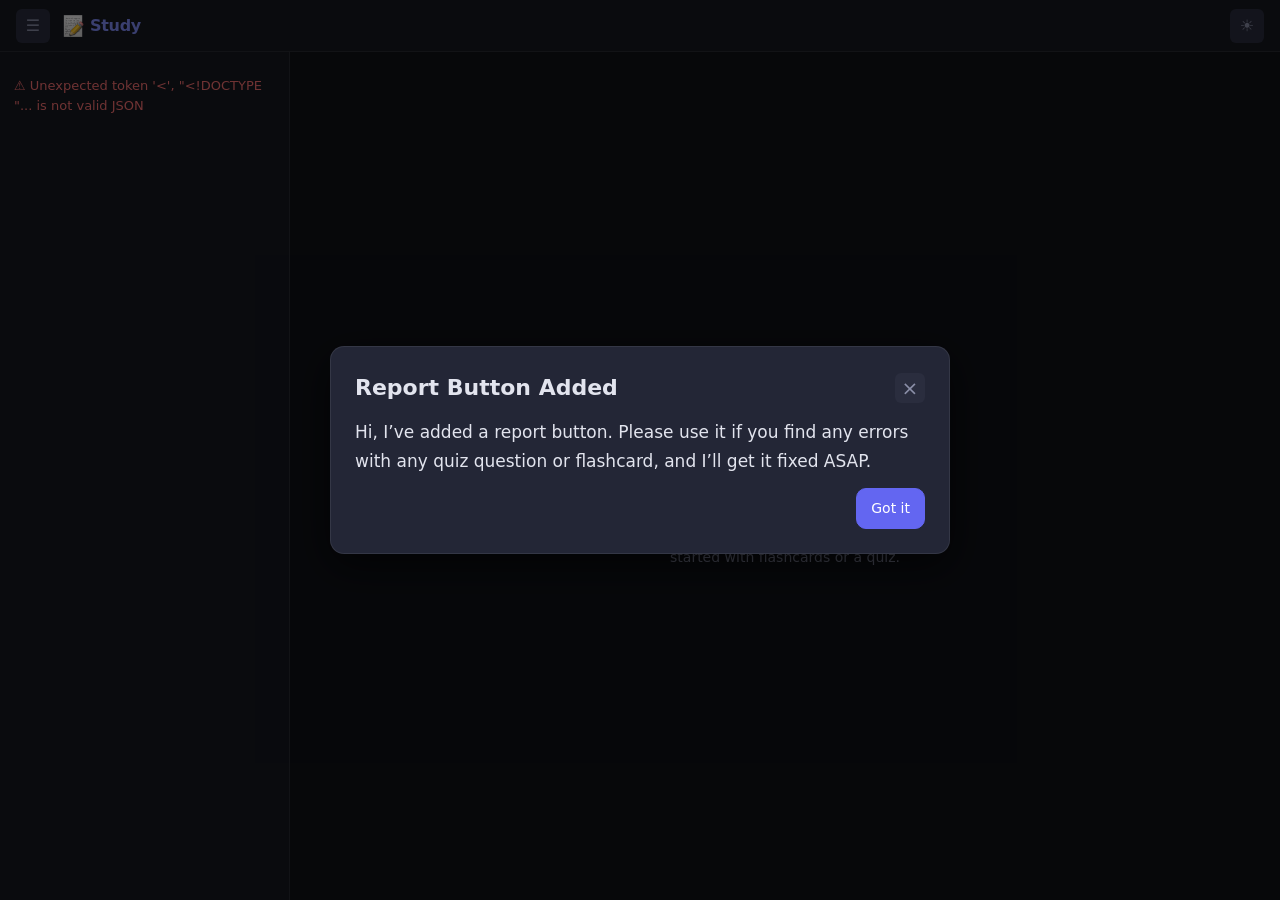
==== commit dc0a4419: "Add favourites study mode" ====
--- a/index.html
+++ b/index.html
@@ -59,6 +59,7 @@
       <div id="tab-bar">
         <button class="tab-btn" id="tab-btn-flashcards" data-tab="flashcards">⬛ Flashcards</button>
         <button class="tab-btn" id="tab-btn-quiz" data-tab="quiz">❓ Quiz</button>
+        <button class="tab-btn" id="tab-btn-favourites" data-tab="favourites" style="display:none">★ Favourites</button>
         <div class="tab-spacer"></div>
         <div class="shuffle-wrap">
           <span class="shuffle-label">Shuffle</span>
@@ -73,11 +74,13 @@
           <div class="card-3d-wrap" id="card-wrap" role="button" tabindex="0" aria-label="Flashcard — click to flip">
             <div class="card-3d" id="card-3d">
               <div class="card-face card-face-front">
+                <button class="fav-star" id="fc-star-front" title="Toggle favourite" aria-label="Toggle favourite">☆</button>
                 <div class="card-face-label">FRONT</div>
                 <div class="card-face-text" id="fc-front"></div>
                 <div class="card-flip-hint">🖱 Click to reveal answer</div>
               </div>
               <div class="card-face card-face-back">
+                <button class="fav-star" id="fc-star-back" title="Toggle favourite" aria-label="Toggle favourite">☆</button>
                 <div class="card-face-label">BACK</div>
                 <div class="card-face-text" id="fc-back"></div>
               </div>
@@ -96,6 +99,7 @@
         <div class="quiz-scene">
           <div class="progress-text-quiz" id="quiz-progress-inline"></div>
           <div class="quiz-card" id="quiz-card">
+            <button class="fav-star" id="quiz-star" title="Toggle favourite" aria-label="Toggle favourite">☆</button>
             <div class="quiz-question" id="quiz-question"></div>
             <div id="quiz-answer-area"></div>
             <div class="feedback-row" id="quiz-feedback" style="display:none"></div>
@@ -105,6 +109,47 @@
             <button class="nav-btn" id="quiz-next" title="Next question (→)">›</button>
             <button class="finish-btn" id="quiz-finish" style="display:none">Finish Quiz</button>
             <button id="btn-report-quiz" class="btn-report-inline" title="Report an issue" aria-label="Report an issue">Report 🚩</button>
+          </div>
+        </div>
+      </div>
+
+
+      <!-- Favourites tab -->
+      <div id="tab-favourites">
+        <div class="favourites-scene">
+          <div class="progress-text-quiz" id="fav-progress"></div>
+
+          <div class="fav-flashcard-panel" id="fav-flashcard-panel">
+            <div class="card-3d-wrap" id="fav-card-wrap" role="button" tabindex="0" aria-label="Favourite flashcard - click to flip">
+              <div class="card-3d" id="fav-card-3d">
+                <div class="card-face card-face-front">
+                  <button class="fav-star active" id="fav-fc-star-front" title="Remove from favourites" aria-label="Remove from favourites">★</button>
+                  <div class="card-face-label">FRONT</div>
+                  <div class="card-face-text" id="fav-fc-front"></div>
+                  <div class="card-flip-hint">🖱 Click to reveal answer</div>
+                </div>
+                <div class="card-face card-face-back">
+                  <button class="fav-star active" id="fav-fc-star-back" title="Remove from favourites" aria-label="Remove from favourites">★</button>
+                  <div class="card-face-label">BACK</div>
+                  <div class="card-face-text" id="fav-fc-back"></div>
+                </div>
+              </div>
+            </div>
+          </div>
+
+          <div class="fav-quiz-panel" id="fav-quiz-panel">
+            <div class="quiz-card fav-quiz-card" id="fav-quiz-card">
+              <button class="fav-star active" id="fav-quiz-star" title="Remove from favourites" aria-label="Remove from favourites">★</button>
+              <div class="quiz-question" id="fav-quiz-question"></div>
+              <div id="fav-quiz-answer-area"></div>
+              <div class="feedback-row" id="fav-quiz-feedback" style="display:none"></div>
+            </div>
+          </div>
+
+          <div class="fav-controls">
+            <button class="nav-btn" id="fav-prev" title="Previous favourite">‹</button>
+            <button class="nav-btn" id="fav-next" title="Next favourite">›</button>
+            <button id="btn-report-fav" class="btn-report-inline" title="Report an issue" aria-label="Report an issue">Report 🚩</button>
           </div>
         </div>
       </div>
@@ -148,6 +193,6 @@
 </div>
 
 <script src="migrate.js"></script>
-<script src="app.js?v=6"></script>
+<script src="app.js?v=7"></script>
 </body>
 </html>
--- a/style.css
+++ b/style.css
@@ -32,6 +32,7 @@
   --color-correct: #4ade80;
   --color-wrong:   #f87171;
   --color-reveal:  #60a5fa;
+  --color-favourite: #facc15;
   --shadow-card:   0 4px 24px rgba(0,0,0,0.45);
   --shadow-flip:   0 12px 40px rgba(0,0,0,0.6);
 }
@@ -60,6 +61,7 @@
   --color-correct: #16a34a;
   --color-wrong:   #dc2626;
   --color-reveal:  #2563eb;
+  --color-favourite: #eab308;
   --shadow-card:   0 2px 12px rgba(0,0,0,0.08), 0 1px 3px rgba(0,0,0,0.06);
   --shadow-flip:   0 8px 32px rgba(0,0,0,0.15);
 }
@@ -290,8 +292,8 @@
 .toggle-btn.on::after { transform: translateX(16px); }
 
 /* ── Tab sections ───────────────────────────────────────────── */
-#tab-flashcards, #tab-quiz, #tab-results { display: none; flex: 1; overflow-y: auto; }
-#tab-flashcards.active, #tab-quiz.active, #tab-results.active { display: flex; flex-direction: column; }
+#tab-flashcards, #tab-quiz, #tab-favourites, #tab-results { display: none; flex: 1; overflow-y: auto; }
+#tab-flashcards.active, #tab-quiz.active, #tab-favourites.active, #tab-results.active { display: flex; flex-direction: column; }
 
 /* ── Flashcard scene ────────────────────────────────────────── */
 .flashcard-scene {
@@ -360,6 +362,91 @@
 .nav-btn:hover:not(:disabled) { background: var(--bg-btn-hover); color: var(--color-text); }
 .nav-btn:active:not(:disabled) { transform: scale(0.93); }
 .nav-btn:disabled { opacity: 0.35; cursor: not-allowed; }
+
+
+.fav-star {
+  position: absolute;
+  top: 14px;
+  right: 14px;
+  width: 34px;
+  height: 34px;
+  z-index: 8;
+  border-radius: 50%;
+  color: var(--color-dim);
+  background: transparent;
+  font-size: 23px;
+  line-height: 1;
+  display: flex;
+  align-items: center;
+  justify-content: center;
+  transition: color 0.12s, transform 0.08s, background 0.12s;
+}
+
+.fav-star:hover {
+  color: var(--color-favourite);
+  background: var(--bg-hover);
+}
+
+.fav-star:active {
+  transform: scale(0.92);
+}
+
+.fav-star.active {
+  color: var(--color-favourite);
+}
+
+.quiz-card {
+  position: relative;
+}
+
+.quiz-card .fav-star {
+  top: 12px;
+  right: 12px;
+}
+
+.quiz-question {
+  padding-right: 34px;
+}
+
+/* ── Favourites ─────────────────────────────────────────────── */
+.favourites-scene {
+  display: flex;
+  flex-direction: column;
+  align-items: center;
+  padding: 32px 24px 24px;
+  flex: 1;
+  overflow-y: auto;
+}
+
+.fav-flashcard-panel,
+.fav-quiz-panel {
+  width: 100%;
+  display: flex;
+  justify-content: center;
+}
+
+.fav-flashcard-panel .card-3d-wrap {
+  margin-bottom: 32px;
+}
+
+.fav-quiz-card {
+  margin-bottom: 32px;
+}
+
+.fav-controls {
+  display: flex;
+  align-items: center;
+  justify-content: center;
+  gap: 24px;
+  width: 100%;
+  max-width: 620px;
+  position: relative;
+}
+
+.fav-controls .btn-report-inline {
+  position: absolute;
+  right: 0;
+}
 
 /* ── Quiz ───────────────────────────────────────────────────── */
 #tab-quiz { display: none; flex-direction: column; flex: 1; overflow: hidden; }
